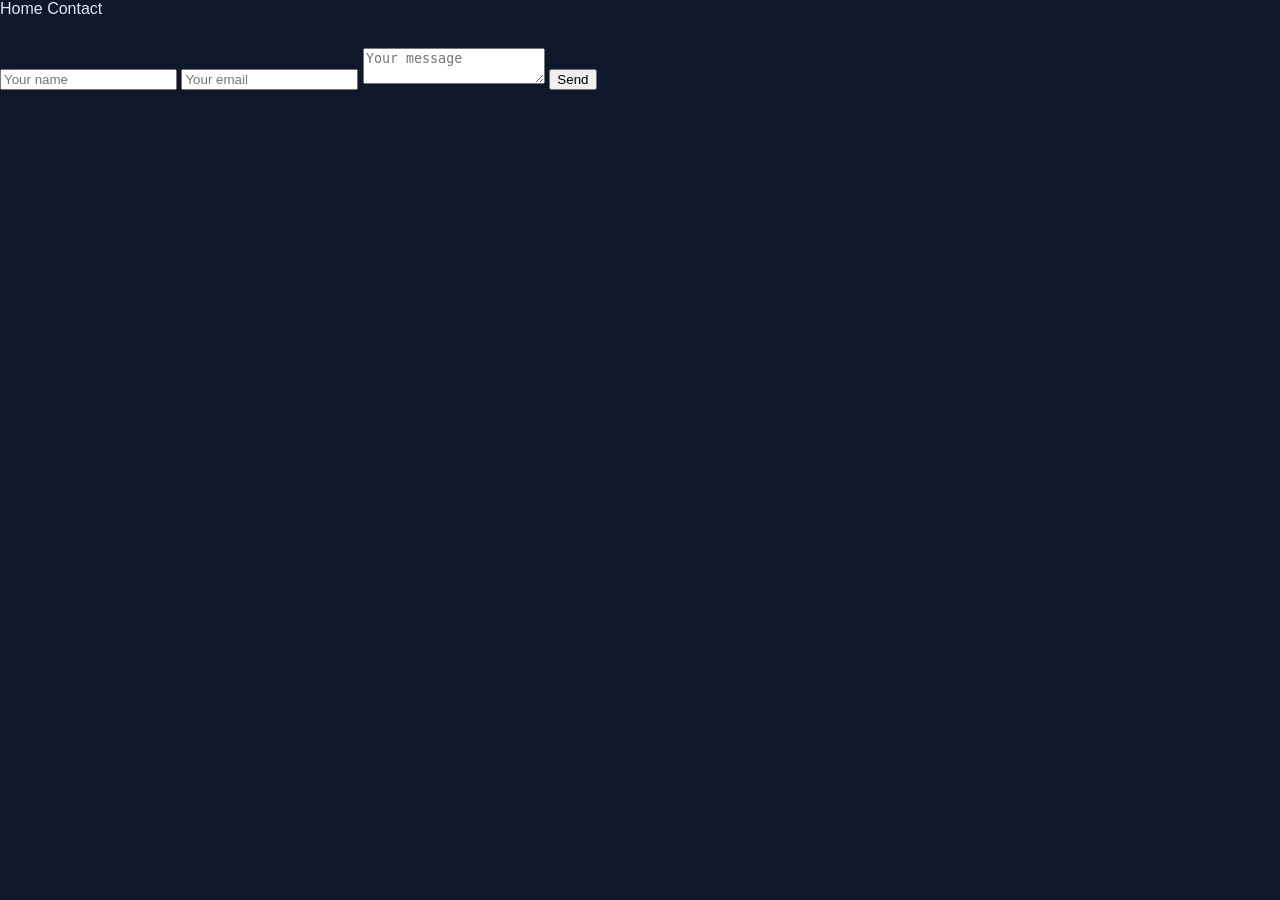
==== frontend/contact.html @ 31f3c2a6 "Added js and hrml form code to contact.html" ====
<!DOCTYPE html>
<html lang="en">
<head>
  <meta charset="UTF-8">
  <title>Margaret Gonzales | Cloud Resume</title>
  <link rel="stylesheet" href="style.css">
</head>
<body>
    <main>
        <!-- NAV BAR -->
        <nav>
            <a href="index.html">Home</a>
            <a href="contact.html">Contact</a>
        </nav>

        <!-- HEADER -->
        <header>

        </header>

        <!-- FORM -->
        <form id="contact-form">
            <input type="text" id="name" placeholder="Your name" required />
            <input type="email" id="email" placeholder="Your email" required />
            <textarea id="message" placeholder="Your message" required></textarea>
            <button type="submit">Send</button>
        </form>

<p id="response"></p>
    </main>
    <canvas id="particles"></canvas>
    <div class="cursor-glow"></div>
    <script src="script.js"></script>
</body>
</html>
---- frontend/style.css ----
:root {
  --bg: #0f172a;
  --text: #e2e8f0;
  --card: #1e293b;
}

.light {
  --bg: #f8fafc;
  --text: #0f172a;
  --card: #ffffff;
}

nav {
  diplay flex;
  justify-content: center;
  gap: 20px;
  margin-bottom: 20px;
}

nav a{
  text-decoration: none;
  color: var(--text);
  font-wight: bold;
}

nav a:hover {
  color: #38bdf8;
}

#theme-toggle {
  margin-top: 10px;
  padding: 8px 15px;
  border: none;
  border-radius: 6px;
  cursor: pointer;
  background: #38bdf8;
  color: white;
}

body {
  margin: 0;
  font-family: "Segoe UI", sans-serif;
  background: var(--bg);
  color: var(--text);
}

/* CONTAINER */
.container {
  max-width: 900px;
  margin: auto;
  padding: 20px;
}

/* HEADER ANIMATION */
header {
  text-align: center;
  margin-bottom: 30px;
  animation: fadeIn 1s ease-in-out;
}

h1 {
  margin: 0;
  font-size: 2.5rem;
}

.subtitle {
  color: #94a3b8;
}

.contact {
  margin-top: 10px;
  display: flex;
  flex-wrap: wrap;
  justify-content: center;
  gap: 10px;
  font-size: 0.9rem;
}

.contact a {
  color: #38bdf8;
  text-decoration: none;
  transition: 0.3s;
}

.contact a:hover {
  color: #7dd3fc;
}

/* CARD BASE */
.card {
  background: var(--card);
  padding: 20px;
  margin-bottom: 20px;
  border-radius: 10px;
  box-shadow: 0 4px 10px rgba(0,0,0,0.3);

  opacity: 0;
  transform: translateY(30px);
  transition: all 0.6s ease;
}

/* WHEN VISIBLE */
.card.show {
  opacity: 1;
  transform: translateY(0);
}

/* HOVER EFFECT */
.card:hover {
  transform: translateY(-5px) scale(1.01);
  box-shadow: 0 10px 25px rgba(56, 189, 248, 0.2);
}

/* HIGHLIGHT CARD */
.highlight {
  text-align: center;
  background: linear-gradient(135deg, #2563eb, #38bdf8);
  color: white;
}

/* TEXT */
h2 {
  margin-top: 0;
}

.item {
  margin-bottom: 15px;
}

.date {
  font-size: 0.85rem;
  color: #94a3b8;
}

i{
  color: #94a3b8;
}

i[class="header"] {
  color: var(--text);
  font-weight: normal;
}

ul {
  padding-left: 20px;
}

li {
  margin-bottom: 5px;
}

/* FADE IN KEYFRAME */
@keyframes fadeIn {
  from {
    opacity: 0;
    transform: translateY(-20px);
  }
  to {
    opacity: 1;
    transform: translateY(0);
  }
}

#particles {
  position: fixed;
  top: 0;
  left: 0;
  width: 100%;
  height: 100%;
  z-index: -1;
}

/* .skill {
  margin-bottom: 15px;
} */

/* .bar {
  width: 100%;
  height: 10px;
  background: #334155;
  border-radius: 5px;
  overflow: hidden;
}

.progress {
  height: 100%;
  width: 0;
  background: linear-gradient(90deg, #38bdf8, #2563eb);
  transition: width 1.5s ease;
} */
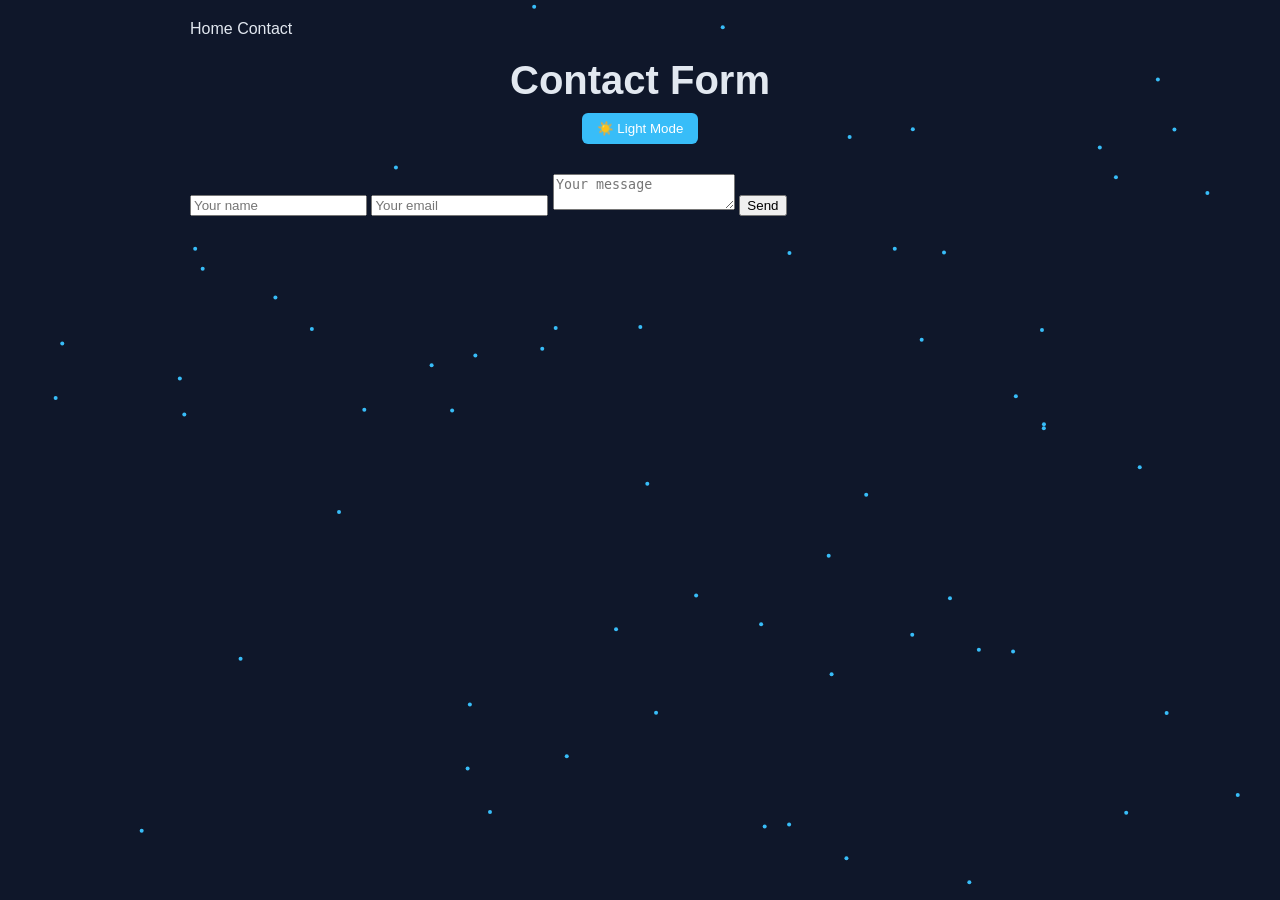
==== commit e1f32c11: "Added toggle button and title to contact.html" ====
--- a/frontend/contact.html
+++ b/frontend/contact.html
@@ -6,7 +6,7 @@
   <link rel="stylesheet" href="style.css">
 </head>
 <body>
-    <main>
+    <main class="container">
         <!-- NAV BAR -->
         <nav>
             <a href="index.html">Home</a>
@@ -15,7 +15,8 @@
 
         <!-- HEADER -->
         <header>
-
+            <h1>Contact Form</h1>
+            <button id="theme-toggle" aria-label="Toggle light and dark mode">☀️ Light Mode</button>
         </header>
 
         <!-- FORM -->
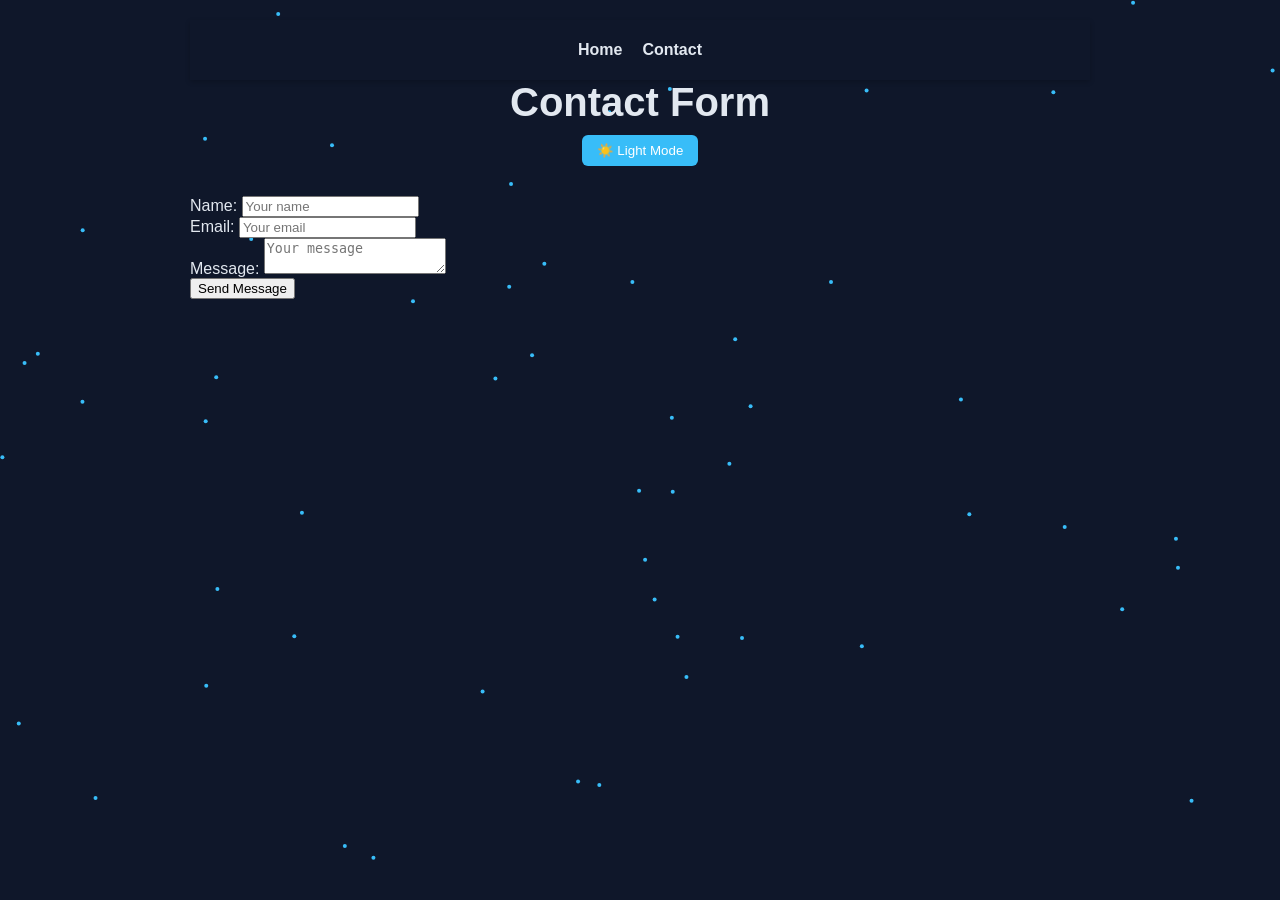
==== commit 787fee25: "Added CSS for contact form and submit button" ====
--- a/frontend/contact.html
+++ b/frontend/contact.html
@@ -21,10 +21,20 @@
 
         <!-- FORM -->
         <form id="contact-form">
-            <input type="text" id="name" placeholder="Your name" required />
-            <input type="email" id="email" placeholder="Your email" required />
-            <textarea id="message" placeholder="Your message" required></textarea>
-            <button type="submit">Send</button>
+            <div class="form-group">
+                <label for="name">Name:</label>
+                <input type="text" id="name" name="name" placeholder="Your name" required />
+            </div>
+            <div class="form-group">
+                <label for="email">Email:</label>
+                <input type="email" id="email" name="email" placeholder="Your email" required />
+            </div>
+            <div class="form-group">
+                <label for="message">Message:</label>
+                <textarea id="message" name="message" placeholder="Your message" required></textarea>
+            </div>
+            <button type="submit">Send Message</button>
+            <p id="form-response" role="status" aria-live="polite"></p>
         </form>
 
 <p id="response"></p>
--- a/frontend/style.css
+++ b/frontend/style.css
@@ -11,16 +11,23 @@
 }
 
 nav {
-  diplay flex;
+  display: flex;
   justify-content: center;
+  align-items: center; /* centers items vertically */
   gap: 20px;
-  margin-bottom: 20px;
-}
-
-nav a{
+  padding: 0 20px;
+  top: 0;
+  position: sticky;
+  background: var(--bg);
+  z-index: 100;
+  height: 60px;
+  box-shadow: 0 2px 5px rgba(0,0,0,0.2);
+}
+
+nav a {
   text-decoration: none;
   color: var(--text);
-  font-wight: bold;
+  font-weight: bold;
 }
 
 nav a:hover {
@@ -187,4 +194,33 @@
   width: 0;
   background: linear-gradient(90deg, #38bdf8, #2563eb);
   transition: width 1.5s ease;
-} */+} */
+
+.contact-form{
+  max-width: 500px;
+  margin: auto;
+  display: flex;
+  flex-direction: column;
+  gap: 15px;
+}
+
+.contact-form button {
+  padding: 10px;
+  border: none;
+  border-radius: 6px;
+  cursor: pointer;
+  background: #38bdf8;
+  color: white;
+  transition: 0.3s;
+  font-weight: bold;
+}
+
+.contact-form button:hover {
+  background: #7dd3fc;
+}
+
+/* Response Text */
+#form-response {
+  text-align: center;
+  font-size: 0.9rem;
+}
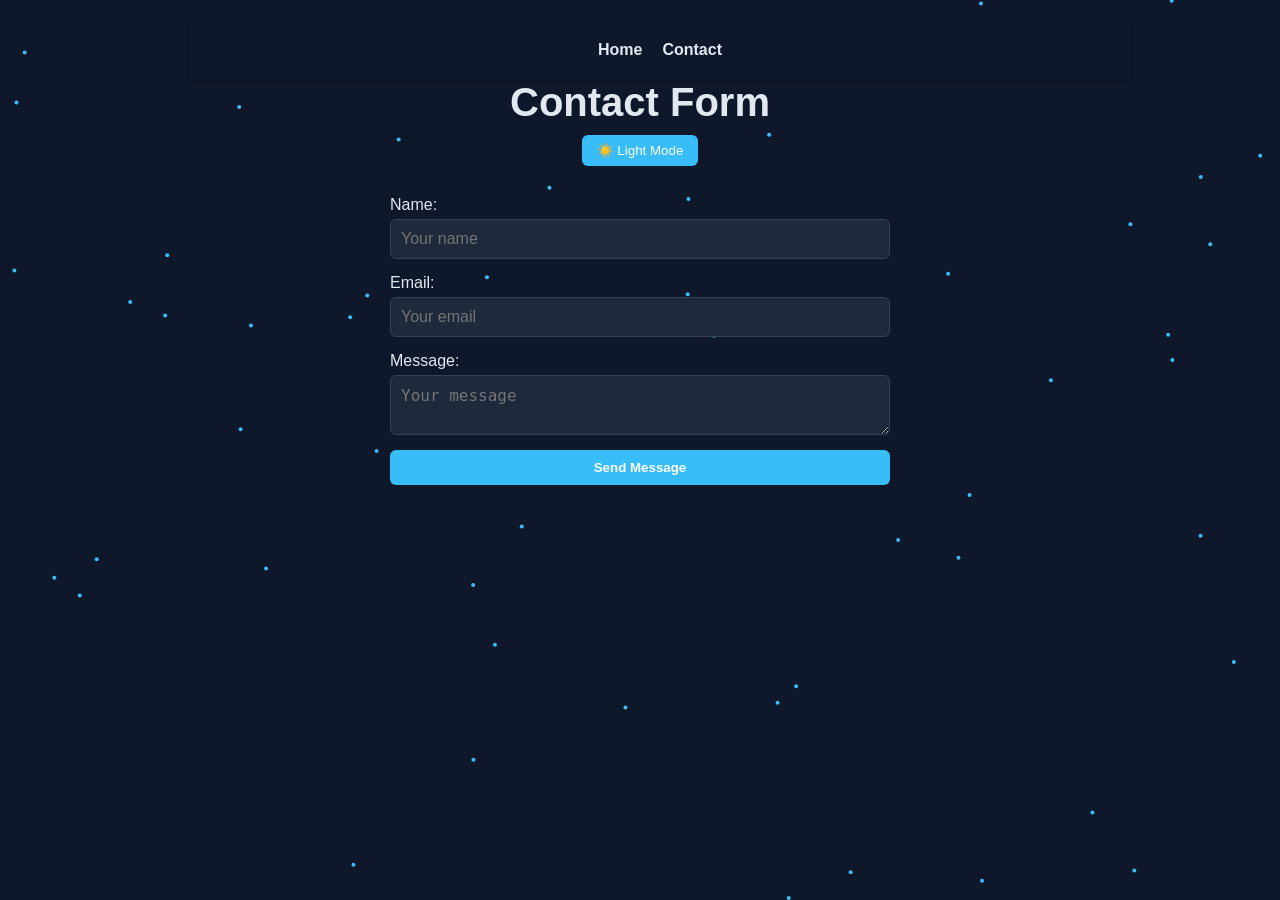
==== commit 49abe8c7: "Added class of .contact-form to the form" ====
--- a/frontend/contact.html
+++ b/frontend/contact.html
@@ -20,7 +20,7 @@
         </header>
 
         <!-- FORM -->
-        <form id="contact-form">
+        <form id="contact-form" class="contact-form" aria-label="Contact form">
             <div class="form-group">
                 <label for="name">Name:</label>
                 <input type="text" id="name" name="name" placeholder="Your name" required />
--- a/frontend/style.css
+++ b/frontend/style.css
@@ -22,6 +22,8 @@
   z-index: 100;
   height: 60px;
   box-shadow: 0 2px 5px rgba(0,0,0,0.2);
+  max-width: 900px;
+  width: 100%;
 }
 
 nav a {
@@ -196,6 +198,7 @@
   transition: width 1.5s ease;
 } */
 
+/* CONTACT FORM FOR CONTACT PAGE*/
 .contact-form{
   max-width: 500px;
   margin: auto;
@@ -219,6 +222,30 @@
   background: #7dd3fc;
 }
 
+.form-group {
+  display: flex;
+  flex-direction: column;
+}
+
+label {
+  margin-bottom: 5px;
+  font-weight: 100px;
+}
+
+input, textarea {
+  padding: 10px;
+  border: 1px solid #334155;
+  border-radius: 6px;
+  background: var(--card);
+  color: var(--text);
+  font-size: 1rem;
+}
+
+input:focus, textarea:focus {
+  outline: 2px solid #38bdf8;
+  border-color: #38bdf8;
+}
+
 /* Response Text */
 #form-response {
   text-align: center;
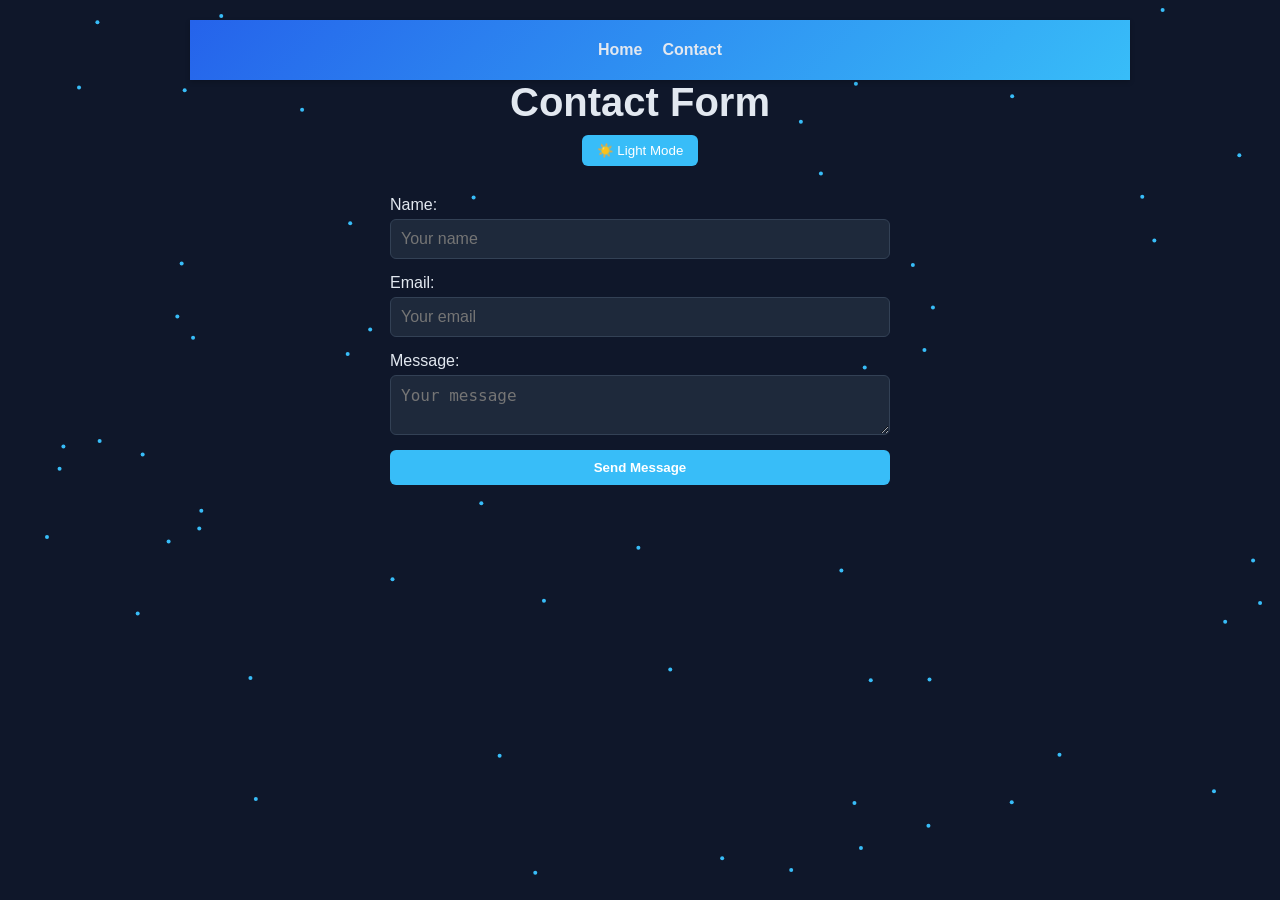
==== commit 7fe9fea2: "Add highlight to navbar" ====
--- a/frontend/contact.html
+++ b/frontend/contact.html
@@ -8,7 +8,7 @@
 <body>
     <main class="container">
         <!-- NAV BAR -->
-        <nav>
+        <nav class="nav-bar highlight">
             <a href="index.html">Home</a>
             <a href="contact.html">Contact</a>
         </nav>
--- a/frontend/style.css
+++ b/frontend/style.css
@@ -13,17 +13,20 @@
 nav {
   display: flex;
   justify-content: center;
-  align-items: center; /* centers items vertically */
+  align-items: center;
   gap: 20px;
+
   padding: 0 20px;
+  height: 60px;
+
+  position: sticky;
   top: 0;
-  position: sticky;
+
   background: var(--bg);
   z-index: 100;
-  height: 60px;
+
+  width: 100%; /* full width */
   box-shadow: 0 2px 5px rgba(0,0,0,0.2);
-  max-width: 900px;
-  width: 100%;
 }
 
 nav a {
@@ -44,6 +47,10 @@
   cursor: pointer;
   background: #38bdf8;
   color: white;
+}
+
+#theme-toggle:hover {
+  background: #7dd3fc;
 }
 
 body {
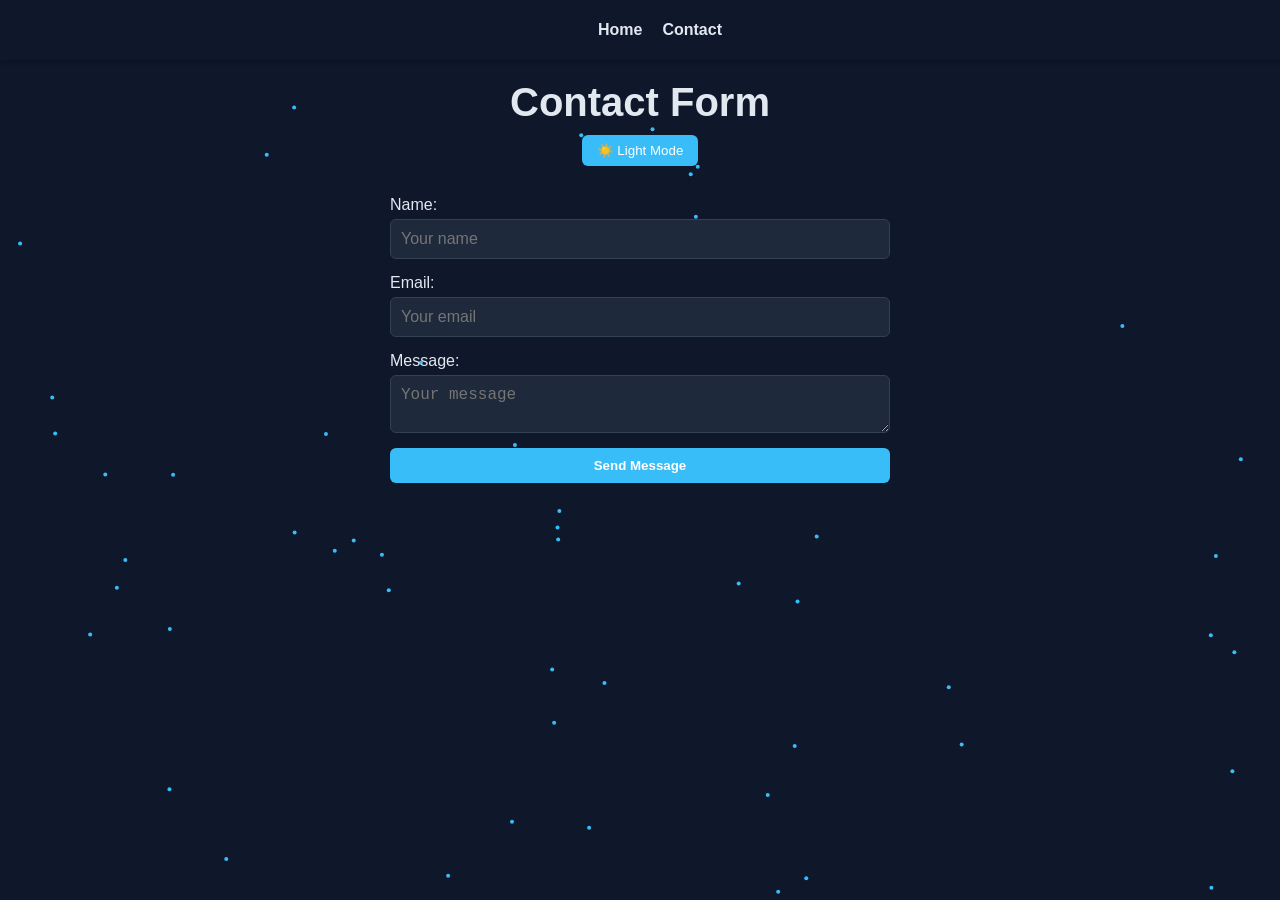
==== commit cf4cd726: "Moved Navbar outside main" ====
--- a/frontend/contact.html
+++ b/frontend/contact.html
@@ -6,12 +6,13 @@
   <link rel="stylesheet" href="style.css">
 </head>
 <body>
+    <!-- NAV BAR -->
+    <nav class="nav-bar">
+        <a href="index.html">Home</a>
+        <a href="contact.html">Contact</a>
+    </nav>
+
     <main class="container">
-        <!-- NAV BAR -->
-        <nav class="nav-bar highlight">
-            <a href="index.html">Home</a>
-            <a href="contact.html">Contact</a>
-        </nav>
 
         <!-- HEADER -->
         <header>
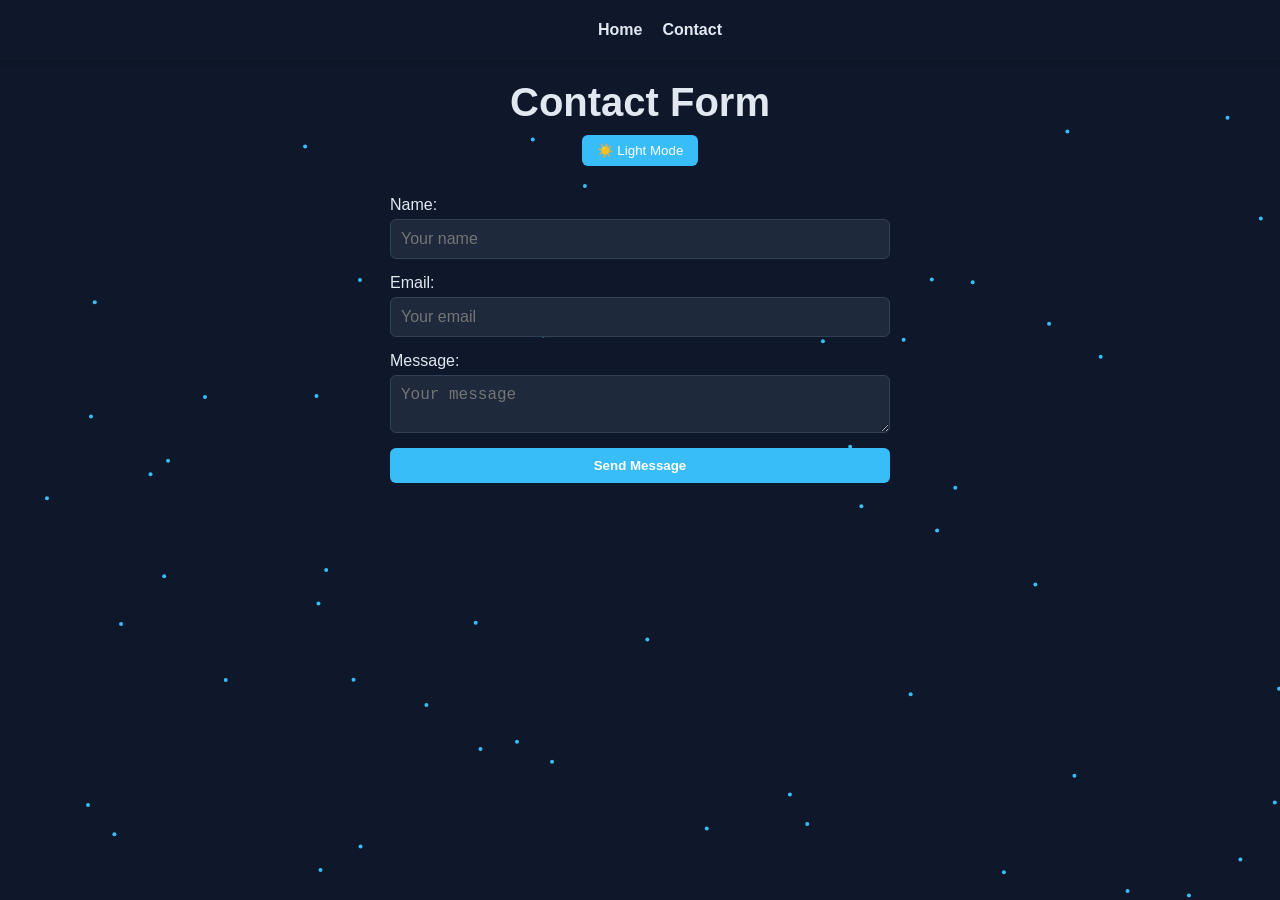
==== commit db309647: "Add highlight to nav bar" ====
--- a/frontend/contact.html
+++ b/frontend/contact.html
@@ -7,7 +7,7 @@
 </head>
 <body>
     <!-- NAV BAR -->
-    <nav class="nav-bar">
+    <nav id="nav-bar" class="nav-bar">
         <a href="index.html">Home</a>
         <a href="contact.html">Contact</a>
     </nav>
--- a/frontend/style.css
+++ b/frontend/style.css
@@ -2,12 +2,14 @@
   --bg: #0f172a;
   --text: #e2e8f0;
   --card: #1e293b;
+  --nav: #0f172a;
 }
 
 .light {
   --bg: #f8fafc;
   --text: #0f172a;
   --card: #ffffff;
+  --nav: linear-gradient(135deg, #2563eb, #38bdf8);
 }
 
 nav {
@@ -22,7 +24,7 @@
   position: sticky;
   top: 0;
 
-  background: var(--bg);
+  background: var(--nav);
   z-index: 100;
 
   width: 100%; /* full width */
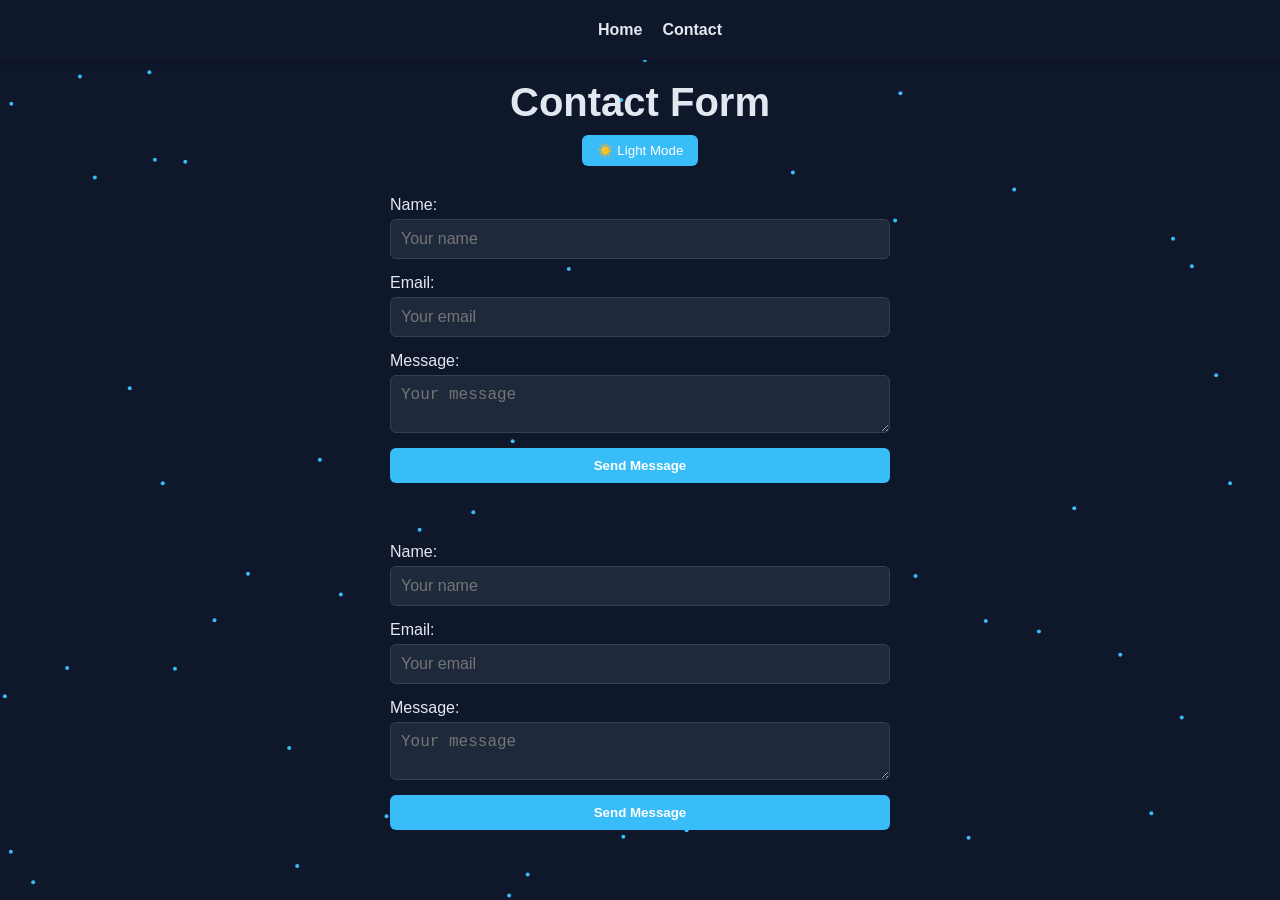
==== commit dffc4661: "Removed some JS and added another form" ====
--- a/frontend/contact.html
+++ b/frontend/contact.html
@@ -39,6 +39,24 @@
         </form>
 
 <p id="response"></p>
+
+        <!-- FORM -->
+        <form id="contact-form" class="contact-form" aria-label="Contact form">
+            <div class="form-group">
+                <label for="name">Name:</label>
+                <input type="text" id="name" name="name" placeholder="Your name" required />
+            </div>
+            <div class="form-group">
+                <label for="email">Email:</label>
+                <input type="email" id="email" name="email" placeholder="Your email" required />
+            </div>
+            <div class="form-group">
+                <label for="message">Message:</label>
+                <textarea id="message" name="message" placeholder="Your message" required></textarea>
+            </div>
+            <button type="submit">Send Message</button>
+            <p id="form-response" role="status" aria-live="polite"></p>
+        </form>
     </main>
     <canvas id="particles"></canvas>
     <div class="cursor-glow"></div>
--- a/frontend/style.css
+++ b/frontend/style.css
@@ -2,14 +2,16 @@
   --bg: #0f172a;
   --text: #e2e8f0;
   --card: #1e293b;
-  --nav: #0f172a;
+  --nav-bg: #0f172a;
+  --link: #38bdf8;
 }
 
 .light {
   --bg: #f8fafc;
   --text: #0f172a;
   --card: #ffffff;
-  --nav: linear-gradient(135deg, #2563eb, #38bdf8);
+  --nav-bg: linear-gradient(135deg, #2563eb, #38bdf8);
+  --link: #FFA500;
 }
 
 nav {
@@ -24,7 +26,7 @@
   position: sticky;
   top: 0;
 
-  background: var(--nav);
+  background: var(--nav-bg);
   z-index: 100;
 
   width: 100%; /* full width */
@@ -33,7 +35,7 @@
 
 nav a {
   text-decoration: none;
-  color: var(--text);
+  color: #e2e8f0;
   font-weight: bold;
 }
 
@@ -95,7 +97,7 @@
 }
 
 .contact a {
-  color: #38bdf8;
+  color: var(--link);
   text-decoration: none;
   transition: 0.3s;
 }
